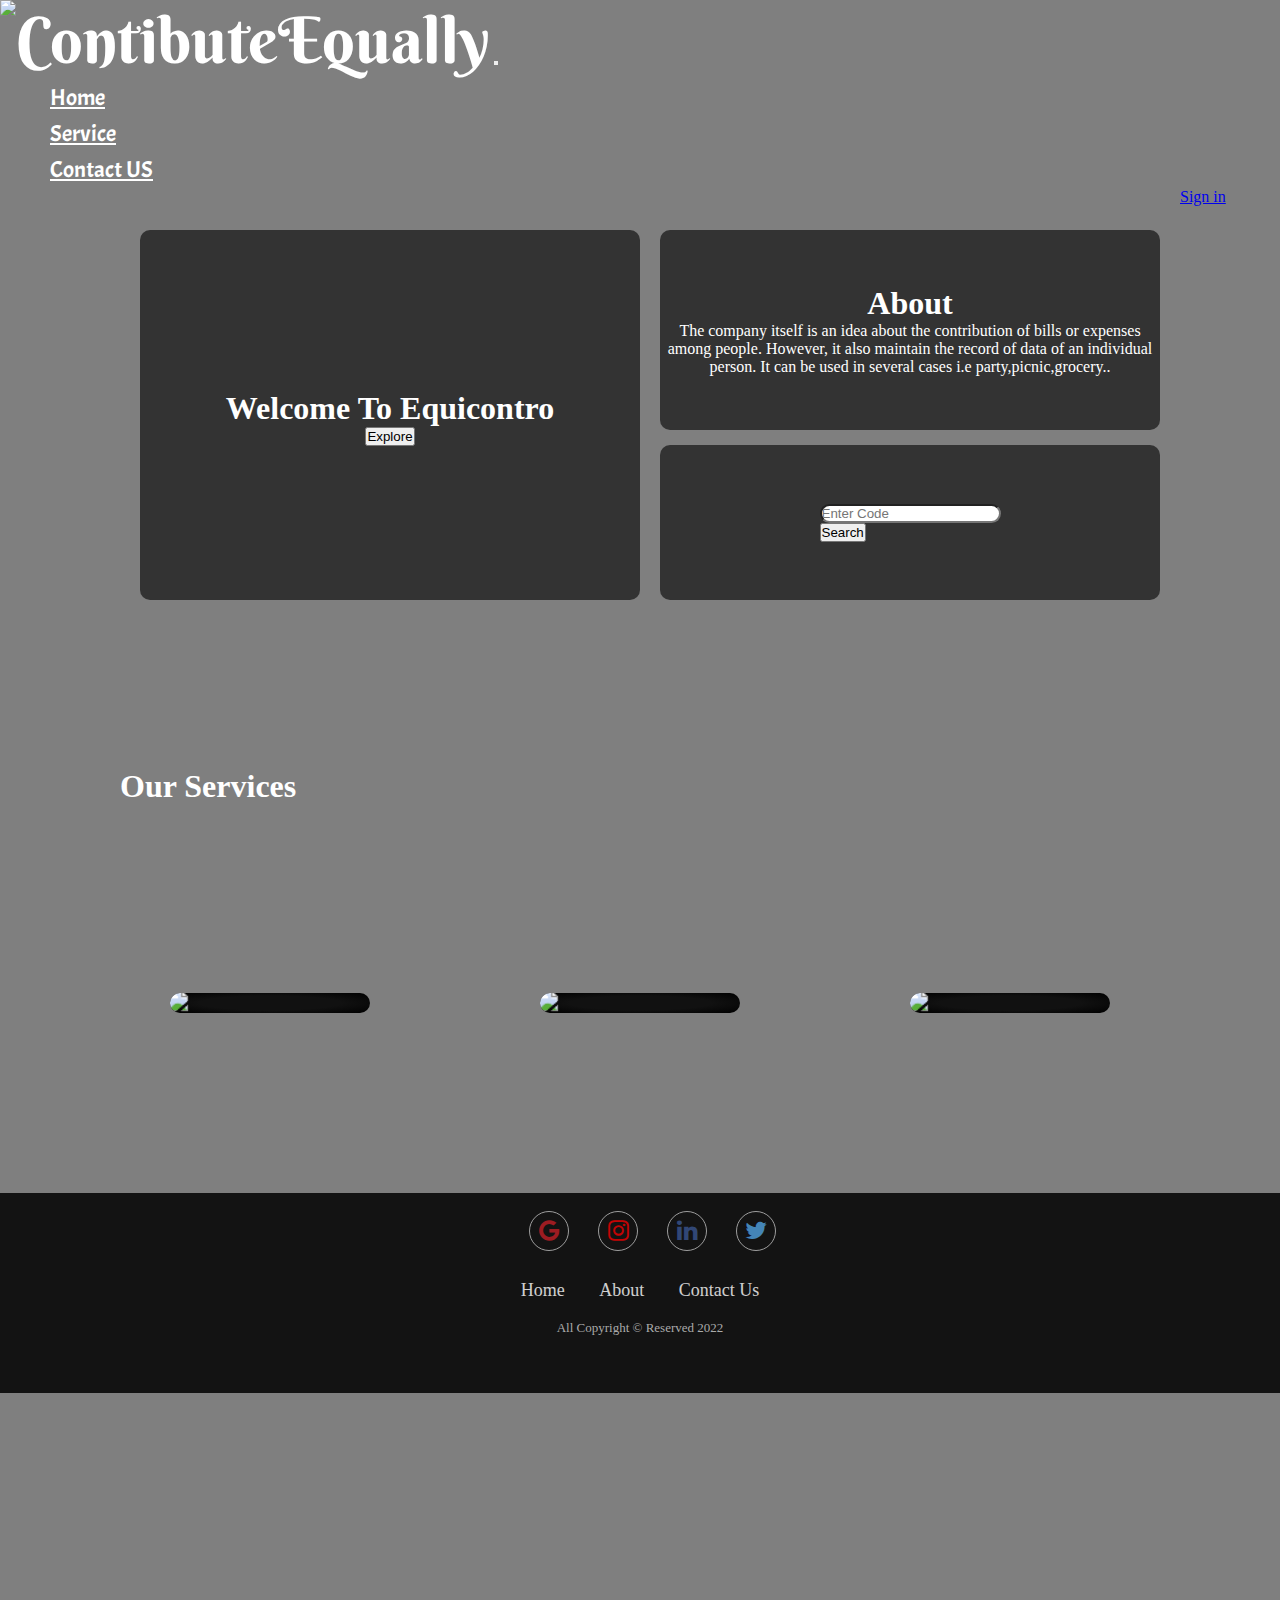
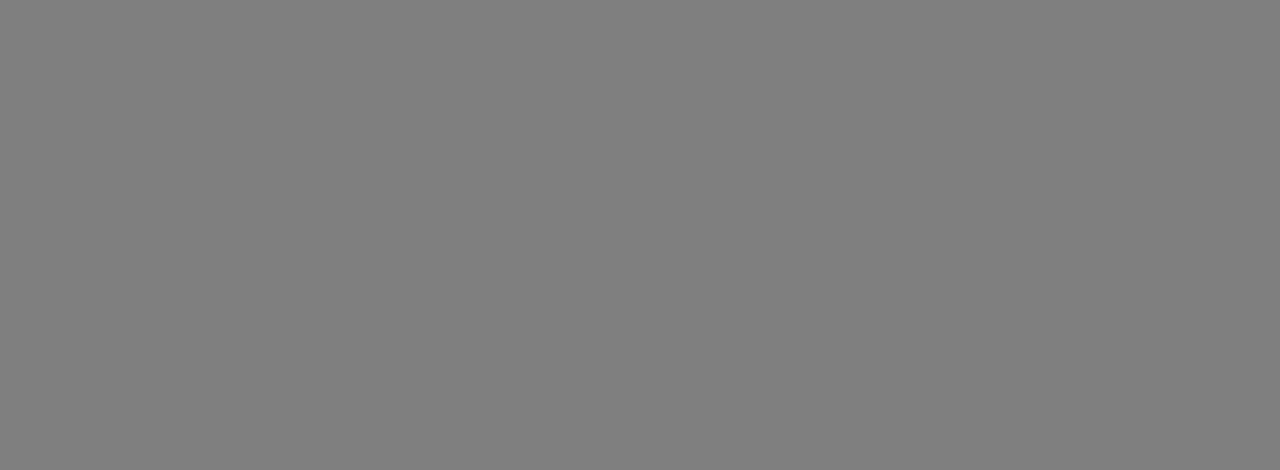
==== contributequal/index.html @ 8af1cecb "new css" ====
<!DOCTYPE html>
<html lang="en">

<head>
  <meta charset="UTF-8">
  <meta http-equiv="X-UA-Compatible" content="IE=edge">
  <meta name="viewport" content="width=device-width, initial-scale=1.0">
  <title>ContributeEqually.com</title>
  <link rel="stylesheet" href="index.css">
  <link rel="preconnect" href="https://fonts.googleapis.com">
  <link rel="preconnect" href="https://fonts.gstatic.com" crossorigin>
  <link rel="preconnect" href="https://fonts.googleapis.com">
  <link rel="preconnect" href="https://fonts.gstatic.com" crossorigin>
  <link rel="preconnect" href="https://fonts.googleapis.com">
  <link rel="preconnect" href="https://fonts.gstatic.com" crossorigin>
  <link
    href="https://fonts.googleapis.com/css2?family=Baloo+Thambi+2:wght@600&family=Berkshire+Swash&family=Courgette&display=swap"
    rel="stylesheet">
  <link href="https://cdn.jsdelivr.net/npm/bootstrap@5.2.1/dist/css/bootstrap.min.css" rel="stylesheet"
    integrity="sha384-iYQeCzEYFbKjA/T2uDLTpkwGzCiq6soy8tYaI1GyVh/UjpbCx/TYkiZhlZB6+fzT" crossorigin="anonymous">
  <link rel="stylesheet" href="https://cdnjs.cloudflare.com/ajax/libs/font-awesome/4.7.0/css/font-awesome.min.css">
  <link rel="preconnect" href="https://fonts.googleapis.com">
  <link rel="preconnect" href="https://fonts.gstatic.com" crossorigin>
  <link href="https://fonts.googleapis.com/css2?family=Acme&family=Kanit&display=swap" rel="stylesheet">
</head>

<body>

  <!-- Navbar -->
  <nav class="navbar navbar-expand-lg navbar-light text-center sticky-top bgcolor">
    <a class="navbar-brand"><img src="img/logo21.png" alt="ContibuteEqually" style="width: 80px;"></a>
    <button class="navbar-toggler" type="button" data-toggle="collapse" data-target="#navbarSupportedContent"
      aria-controls="navbarSupportedContent" aria-expanded="false" aria-label="Toggle navigation">
      <span class="navbar-toggler-icon"></span>
    </button>

    <div class="collapse navbar-collapse" id="navbar-link">
      <ul class="navbar-nav me-auto mb-2 mb-lg-0">
        <li class="nav-item">
          <a class="nav-link active" aria-current="page" href="#">Home</a>
        </li>
        <li class="nav-item">
          <a class="nav-link" href="#home">Service</a>
        </li>
        <li class="nav-item">
          <a class="nav-link" href="#footer">Contact US</a>
        </li>
        <div class="sign">
          <a class="btn btn-primary sign" href="./login/login.html" target="_self" role="button">Sign in</a>
        </div>
    </div>
  </nav>

  <!-- About Section -->
  <section class="home-top">
    <div class="home-part">
      <div class="welcome">
        <div class="home-item">
          <h1>Welcome To Equicontro</h1>
        </div>
        <div class="home-item">
          <button type="button" class="btn btn-outline-warning">Explore</button>
        </div>
      </div>
    </div>
    <div class="home-part2">
      <div class="home-part about">
        <div class="home-item">
          <h1>About</h1>
        </div>
        <div class="home-item">
          <p>The company itself is an idea about the contribution of bills or expenses among people. However, it also
            maintain the record of data of an individual person. It can be used in several cases i.e
            party,picnic,grocery..
          </p>
        </div>
      </div>
      <div class="home-part code">
        <div class="form-group">
          <div class="p-3 shadow-sm d-flex justify-content-around align-items-center form-group2">
            <div class="fields">
              <input type="text" class="form-control" id="name" placeholder="Enter Code"
                style="border-radius: 3.75rem;">
            </div>
            <div class="fields">
              <button class="btn btn-outline-primary" type="submit">Search</button>
            </div>
          </div>
        </div>
      </div>
    </div>
  </section>

  <!-- Services -->

  <section class="home" id="home">
    <h1 class="text-center ">Our Services</h1>
    <div class="home-container">
      <div class="ui-card">
        <img src="./img/travel2.jpg">
        <div class="description">
          <h3>Travell</h3>
          <p>A journey is best measured in friends, rather than miles.Contribute and Let's Go..</p>
          <a href="login/login.html">SignUp</a>
        </div>
      </div>
      <div class="ui-card">
        <img src="./img/party1.jpg">
        <div class="description">
          <h3>Party</h3>
          <p>Celebrate your life, you are your own light.</p>
          <a href="login/login.html">SignUp</a>
        </div>
      </div>
      <div class="ui-card">
        <img src="./img/food1.jpg">
        <div class="description">
          <h3>Kitechen</h3>
          <p>People who love to eat are alwayse the best people.</p>
          <a href="login/login.html">SignUp</a>
        </div>
      </div>
    </div>
    <!-- footer -->
    <section class="footer" id="footer">
      <div class="social">
        <a href="#"><i class="fa fa-google" style="color: #cb2027;"></i></a>
        <a href="#"><i class="fa fa-instagram" style="color: red;"></i></a>
        <a href="#"><i class="fa fa-linkedin" style="color: #3B5998;"></i></a>
        <a href="#"><i class="fa fa-twitter" style="color: #55ACEE;"></i></a>
      </div>
      <ul class="list">
        <li>
          <a href="#">Home</a>
        </li>
        <li>
          <a href="#">About</a>
        </li>
        <li>
          <a href="#">Contact Us</a>
        </li>
      </ul>
      <p class="copyright">All Copyright © Reserved 2022</p>
    </section>
  </section>
  <script src="https://code.jquery.com/jquery-3.2.1.slim.min.js"
    integrity="sha384-KJ3o2DKtIkvYIK3UENzmM7KCkRr/rE9/Qpg6aAZGJwFDMVNA/GpGFF93hXpG5KkN"
    crossorigin="anonymous"></script>
  <script src="https://cdn.jsdelivr.net/npm/popper.js@1.12.9/dist/umd/popper.min.js"
    integrity="sha384-ApNbgh9B+Y1QKtv3Rn7W3mgPxhU9K/ScQsAP7hUibX39j7fakFPskvXusvfa0b4Q"
    crossorigin="anonymous"></script>
  <script src="https://cdn.jsdelivr.net/npm/bootstrap@4.0.0/dist/js/bootstrap.min.js"
    integrity="sha384-JZR6Spejh4U02d8jOt6vLEHfe/JQGiRRSQQxSfFWpi1MquVdAyjUar5+76PVCmYl"
    crossorigin="anonymous"></script>
  <script src="https://ajax.googleapis.com/ajax/libs/jquery/3.6.1/jquery.min.js"></script>
  <script src="index.js"></script>

</body>

</html>
---- contributequal/index.css ----
* {
	margin: 0px;
	padding: 0px;
}

body::before {
	content: "";
	/* background-image: linear-gradient(to right top, #4dee3c, #03f274, #00f59e, #00f6c1, #00f6dc, #00e5e8, #00d2ec, #00bee8, #0095da, #006ac7, #003eaa, #03007f); */
	background:
		linear-gradient(rgba(0, 0, 0, 0.5),
			rgba(0, 0, 0, 0.5)),
		url(img/bg1.jpg) no-repeat center center/cover;
	position: absolute;
	width: 100%;
	height: 230%;
	z-index: -1;
}

.bgcolor.scrolled {
	/* background-color: rgb(88, 72, 224); */
	background-image: linear-gradient(to right, #7dd080, #28ae8f, #00888e, #196277, #2c3e50);
	transition: 2s;

}

#navbar-link ul li a {
	color: white;
	font-family: 'Acme', sans-serif;
}

.navbar {
	height: 80px;
	margin: auto;
}

.navbar-brand {
	font-family: 'Berkshire Swash', cursive;
	font-size: 64px;
	color: white;
}

.navbar-nav {
	margin-left: auto;
}

.top-heading h3 {
	text-align: center;
	color: rgb(147, 211, 211);
	font-family: 'Courgette', cursive;
	padding-top: 12px;

}

.nav-item {
	font-family: 'Baloo Thambi 2', cursive;
}

.nav-item {
	font-size: 23px;
	padding-left: 50px;
}

.sign {
	position: absolute;
	right: 10px;
	margin: auto;
	width: 80px;
}

/* About Section */

.home-top {
	display: flex;
	flex-direction: row;
	align-items: center;
	justify-content: center;
	margin-top: 50px;
}

.home-part {
	display: flex;
	align-items: center;
	justify-content: center;
	margin-top: 100px;
	color: white;
	background-color: rgb(0, 0, 0, 0.6);
	height: 370px;
	width: 500px;
	margin-left: 20px;
	border-radius: 10px;

}

.welcome {
	text-align: center;
	padding-top: 5px;
}

.home-part2 {
	flex-direction: column;
	/* margin-left: 5px; */
}

.about {
	display: flex;
	flex-direction: column;
	align-items: center;
	text-align: center;
	height: 200px;
}

.code {
	height: 155px;
	margin-top: 15px;
}

.home-part:hover {
	box-shadow: 1px 1px 8px 6px #888888;
}

@media (max-width:902px) {
	body::before {
		height: 261%;
	}

	.form-group2 {
		flex-wrap: wrap;
		width: auto;
	}

	.home-top {
		flex-flow: column;
	}

	.code {
		margin-top: 80px;
	}

	.home-part {
		width: 100%;
		margin-left: auto;
	}

	.fields {
		padding: 5px;
	}

	.fields input {
		width: 100%;
	}
}

/* Service Section */

*,
*:after,
*:before {
	-webkit-box-sizing: border-box;
	-moz-box-sizing: border-box;
	-ms-box-sizing: border-box;
	box-sizing: border-box;
}

.home {
	margin-top: 48px;
}

.home h1 {
	color: white;
	margin-top: 40px;
	padding: 120px;

}

.home-container {
	font-family: arial;
	font-size: 16px;
	margin-top: 68px;
	display: flex;
	align-items: center;
	justify-content: space-evenly;

}

@media (max-width: 702px) {
	.background2::before {
		height: 300%;
		background-size: contain;
	}

	.home-container {
		margin-top: 24px;
		flex-wrap: wrap;
		justify-content: center;
		align-items: center;
		width: 100%;
	}

	.description {
		width: 100%;
	}

	.ui-card {
		margin: 10px;
	}

	.home {
		margin-top: 88px;
	}
}

img {
	max-width: 100%;
}

.ui-card {
	width: 200px;
	position: relative;
	overflow: hidden;
	transition: all 0.3s ease-out;
	background: radial-gradient(#111 50%, #000 100%);
	border-radius: 12px;

}

.ui-card img {

	transform: scale(1.3);
	transition: all 0.3s ease-out;
}

.ui-card:hover img {
	transform: scale(1.1) translateY(-15px);
	opacity: 0.4;

}

.ui-card .description {
	position: absolute;
	bottom: 0;
	left: 0;
	padding: 15px;
	width: 100%;
	text-align: center;
	color: #fff;
	font-size: 18px;
}

.ui-card .description h3 {
	font-weight: 700;
	font-size: 32px;
	margin-top: px;
	transform: translateY(30px);
	opacity: 0;
	transition: all 0.3s ease-out;

}

.ui-card .description p {
	transform: translateY(30px);
	opacity: 0;
	transition: all 0.3s ease-out 0.2s;
}

.ui-card .description a {
	color: #fff;
	background: #34aff3;
	display: inline-block;
	padding: 10px 25px;
	border-radius: 5px;
	text-decoration: none;
	transform: translateY(30px);
	opacity: 0;
	transition: all 0.3s ease-out 0.4s;
}

.ui-card .description a:hover {
	background: #0a83c5;
}

.ui-card:hover .description h3 {
	opacity: 1;
	transform: translateY(0px);
}

.ui-card:hover .description p {
	opacity: 1;
	transform: translateY(0px);
}

.ui-card:hover .description a {
	opacity: 1;
	transform: translateY(0px);
}

/* Footer Section */

.footer {
	margin-top: 180px;
	bottom: 0;
	width: 100%;
	height: 200px;
	padding: 32px 0;
	background-color: #131313;

}

.footer .social {
	text-align: center;
	padding-bottom: 25px;
	color: #4b4c4d;
}

.footer .social a {
	font-size: 24px;
	color: inherit;
	border: 1px solid #ccc;
	width: 40px;
	height: 40px;
	line-height: 38px;
	display: inline-block;
	text-align: center;
	border-radius: 50%;
	margin-top: -23px;
	margin-left: 25px;
	opacity: 0.75;
}

.footer .social a:hover {
	opacity: 0.9;
}

.footer ul {
	margin-top: 0;
	padding: 0;
	list-style: none;
	text-align: center;
	font-size: 18px;
	line-height: 1.6;
	margin-bottom: 0;
}

.footer ul a {
	color: inherit;
	text-decoration: none;
	color: white;
	opacity: 0.8;
}

.footer ul li {
	display: inline-block;
	padding: 0 15px;
}

.footer ul a:hover {
	opacity: 1;
}

.footer .copyright {
	margin-top: 15px;
	text-align: center;
	font-size: 13px;
	color: #aaa;
}
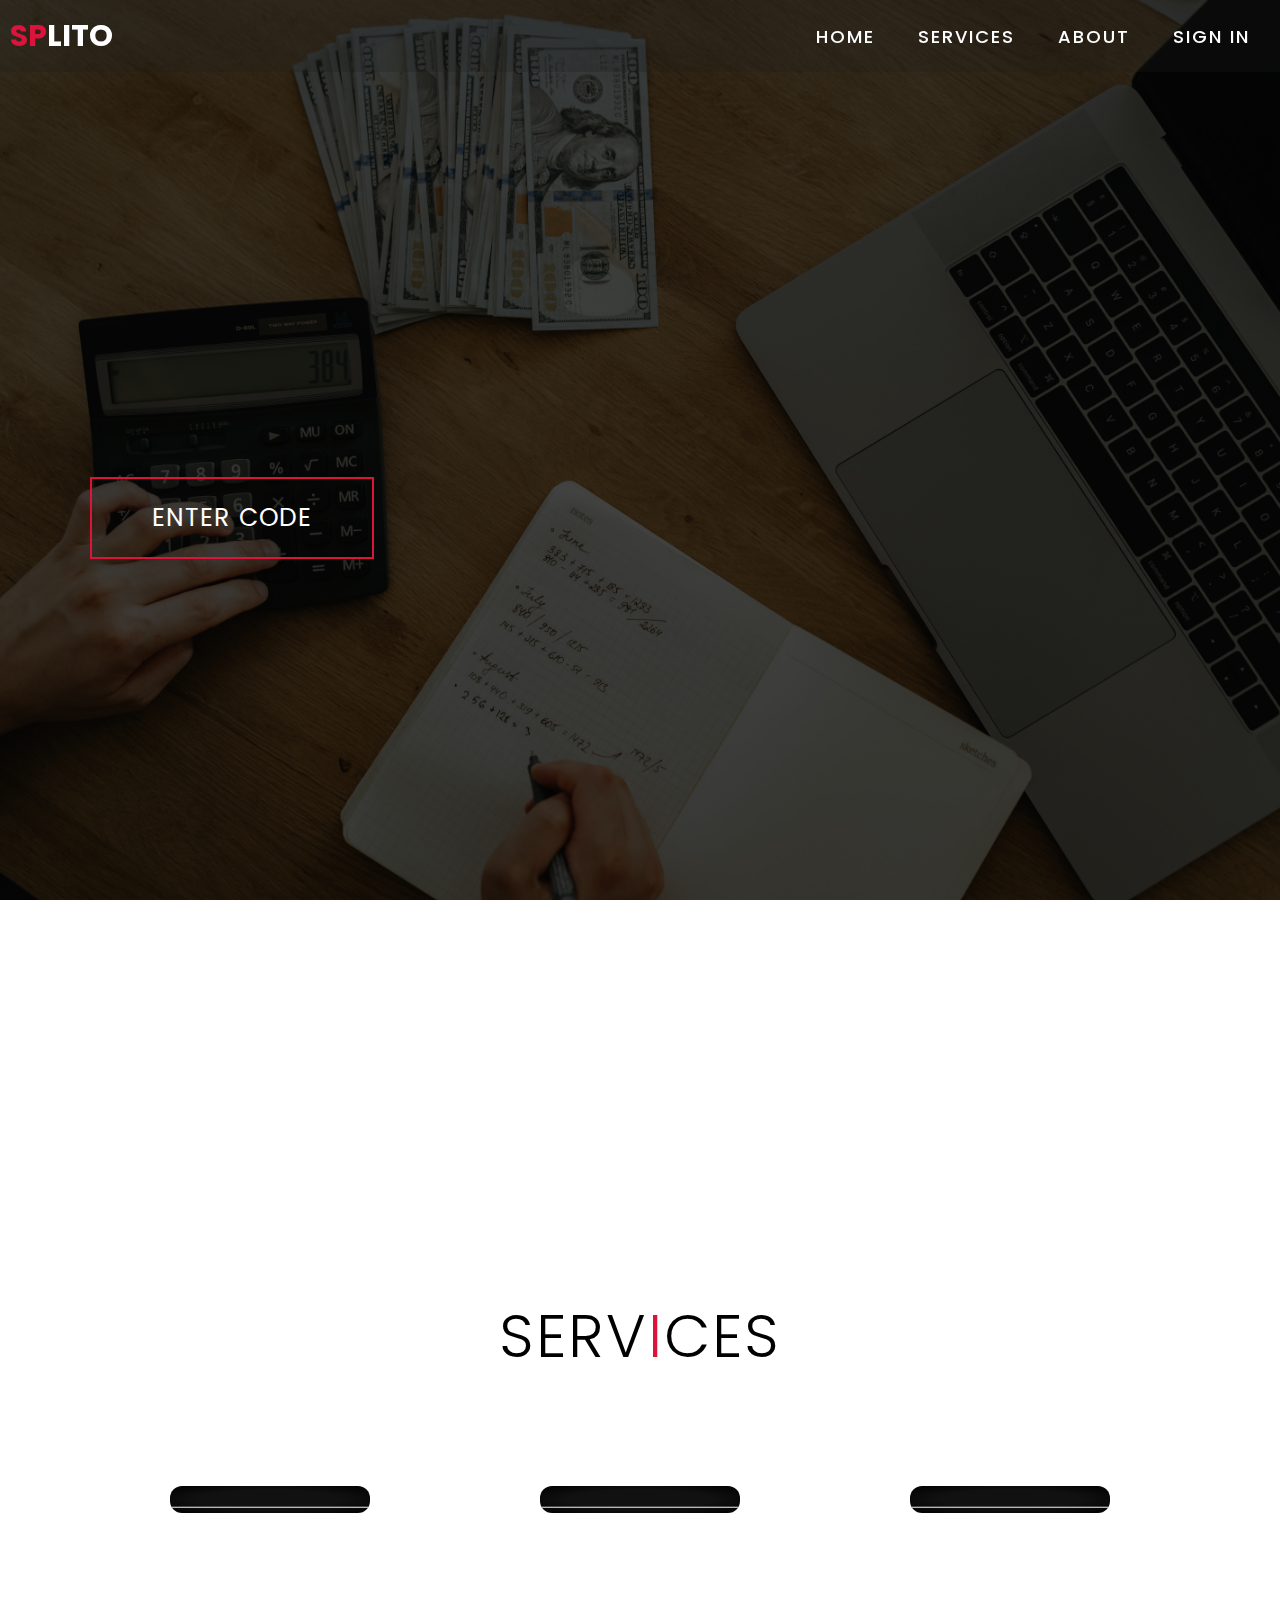
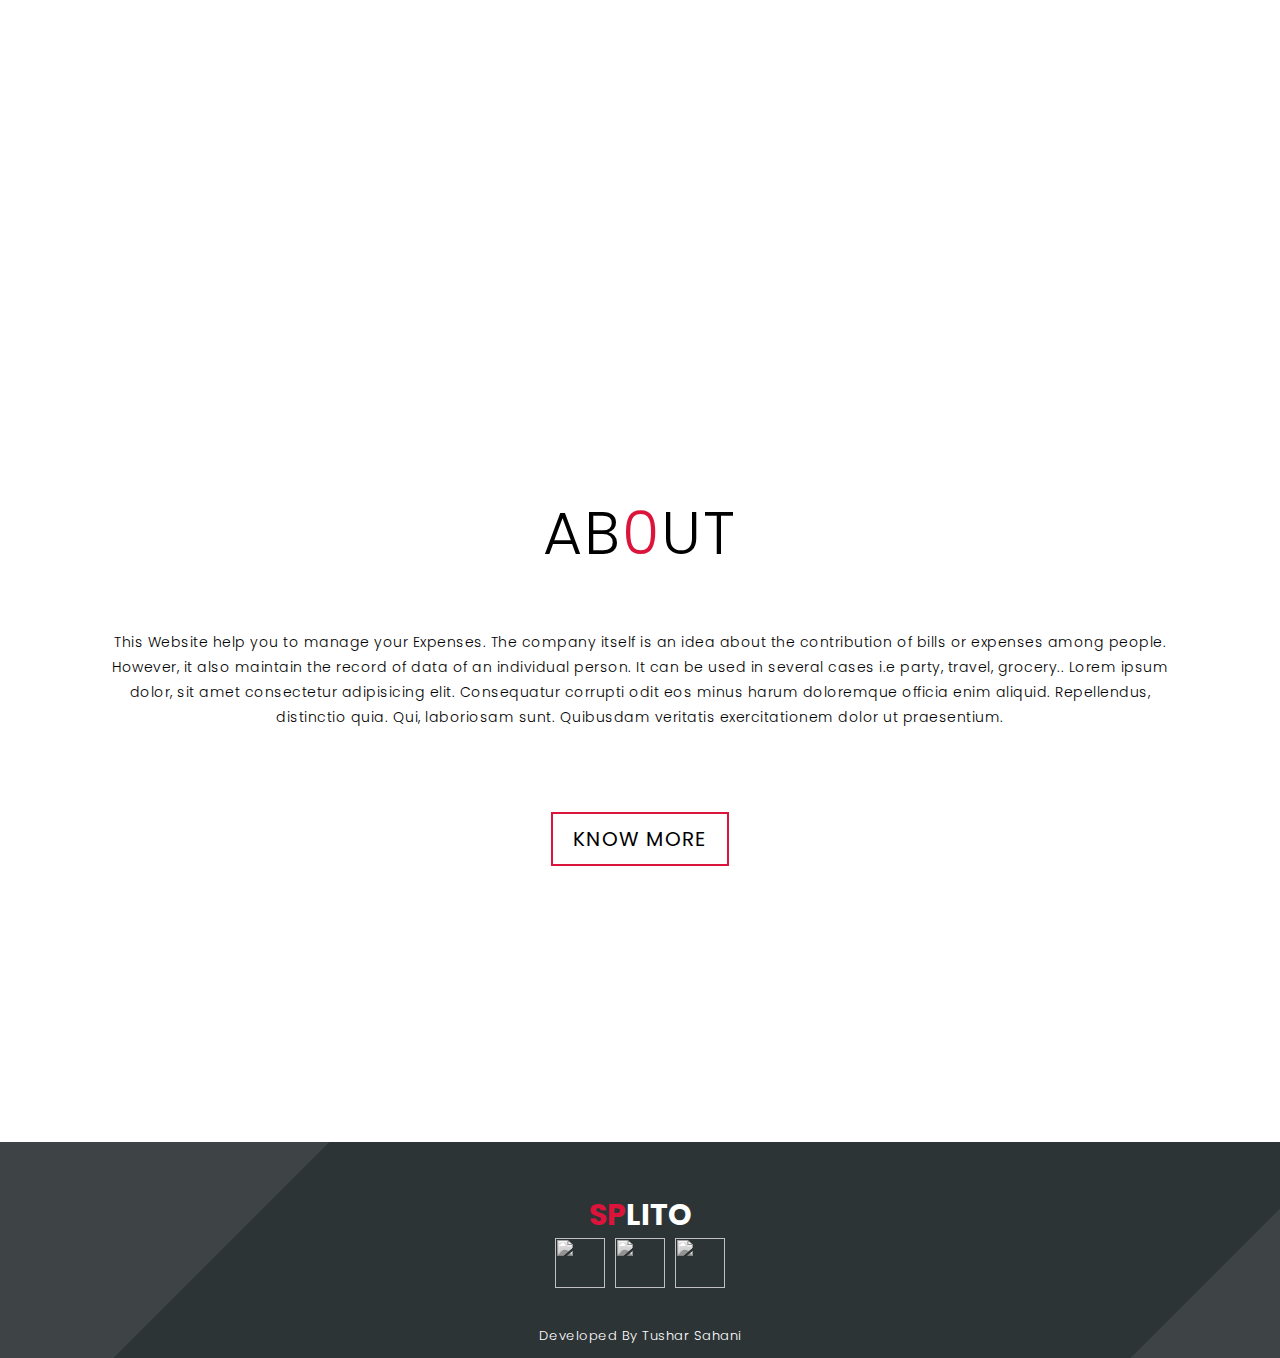
==== commit fe6c59c1: "update" ====
--- a/contributequal/index.html
+++ b/contributequal/index.html
@@ -3,158 +3,221 @@
 
 <head>
   <meta charset="UTF-8">
-  <meta http-equiv="X-UA-Compatible" content="IE=edge">
   <meta name="viewport" content="width=device-width, initial-scale=1.0">
-  <title>ContributeEqually.com</title>
   <link rel="stylesheet" href="index.css">
-  <link rel="preconnect" href="https://fonts.googleapis.com">
-  <link rel="preconnect" href="https://fonts.gstatic.com" crossorigin>
-  <link rel="preconnect" href="https://fonts.googleapis.com">
-  <link rel="preconnect" href="https://fonts.gstatic.com" crossorigin>
+  <link rel="stylesheet" href="https://cdnjs.cloudflare.com/ajax/libs/font-awesome/4.7.0/css/font-awesome.min.css">
   <link rel="preconnect" href="https://fonts.googleapis.com">
   <link rel="preconnect" href="https://fonts.gstatic.com" crossorigin>
   <link
-    href="https://fonts.googleapis.com/css2?family=Baloo+Thambi+2:wght@600&family=Berkshire+Swash&family=Courgette&display=swap"
+    href="https://fonts.googleapis.com/css2?family=Montserrat:ital,wght@0,400;1,300&family=Work+Sans:ital,wght@0,200;1,100&display=swap"
     rel="stylesheet">
-  <link href="https://cdn.jsdelivr.net/npm/bootstrap@5.2.1/dist/css/bootstrap.min.css" rel="stylesheet"
-    integrity="sha384-iYQeCzEYFbKjA/T2uDLTpkwGzCiq6soy8tYaI1GyVh/UjpbCx/TYkiZhlZB6+fzT" crossorigin="anonymous">
-  <link rel="stylesheet" href="https://cdnjs.cloudflare.com/ajax/libs/font-awesome/4.7.0/css/font-awesome.min.css">
-  <link rel="preconnect" href="https://fonts.googleapis.com">
-  <link rel="preconnect" href="https://fonts.gstatic.com" crossorigin>
-  <link href="https://fonts.googleapis.com/css2?family=Acme&family=Kanit&display=swap" rel="stylesheet">
+  <link rel="stylesheet" href="login/login.css">
+  <link href='https://unpkg.com/boxicons@2.1.2/css/boxicons.min.css' rel='stylesheet'>
+  <title style="font-family: 'La Belle Aurore', cursive;">Port Manifest</title>
+
 </head>
 
 <body>
-
-  <!-- Navbar -->
-  <nav class="navbar navbar-expand-lg navbar-light text-center sticky-top bgcolor">
-    <a class="navbar-brand"><img src="img/logo21.png" alt="ContibuteEqually" style="width: 80px;"></a>
-    <button class="navbar-toggler" type="button" data-toggle="collapse" data-target="#navbarSupportedContent"
-      aria-controls="navbarSupportedContent" aria-expanded="false" aria-label="Toggle navigation">
-      <span class="navbar-toggler-icon"></span>
-    </button>
-
-    <div class="collapse navbar-collapse" id="navbar-link">
-      <ul class="navbar-nav me-auto mb-2 mb-lg-0">
-        <li class="nav-item">
-          <a class="nav-link active" aria-current="page" href="#">Home</a>
-        </li>
-        <li class="nav-item">
-          <a class="nav-link" href="#home">Service</a>
-        </li>
-        <li class="nav-item">
-          <a class="nav-link" href="#footer">Contact US</a>
-        </li>
-        <div class="sign">
-          <a class="btn btn-primary sign" href="./login/login.html" target="_self" role="button">Sign in</a>
-        </div>
-    </div>
-  </nav>
+  <!-- Header -->
+  <section id="header">
+    <div class="header container">
+      <div class="nav-bar">
+        <div class="brand">
+          <a href="#hero">
+            <h1><span>SP</span>LITO </h1>
+          </a>
+        </div>
+        <div class="nav-list">
+          <div class="hamburger">
+            <div class="bar"></div>
+          </div>
+          <ul>
+            <li><a href="#hero" data-after="Home">Home</a></li>
+            <li><a href="#services" data-after="Service">Services</a></li>
+            <li><a href="#about" data-after="About">About</a></li>
+            <li><a type="button" href="#hero" class="signin" data-after="Contact" style="cursor: pointer;"
+                onclick="signin()">Sign in</a></li>
+          </ul>
+        </div>
+      </div>
+    </div>
+  </section>
+  <!-- End Header -->
+
+  <!-- login -->
+  <div class="overlay" onclick="closeform()"></div>
+  <section class="container1 forms">
+    <div class="form login">
+      <div class="form-content">
+        <header>Lo<span class="but-col">g</span>in</header>
+        <form action="#">
+          <div class="field input-field">
+            <input type="email" placeholder="Email" class="input">
+          </div>
+
+          <div class="field input-field">
+            <input type="password" placeholder="Password" class="password">
+            <i class='bx bx-hide eye-icon'></i>
+          </div>
+
+          <div class="form-link">
+            <a href="#" class="forgot-pass">Forgot password?</a>
+          </div>
+
+          <div class="field button-field">
+            <button id="newpage" type="button" >Login</button>
+          </div>
+        </form>
+
+        <div class="form-link">
+          <span style="color: white;">Don't have an account? <a href="#" class="link signup-link">Signup</a></span>
+        </div>
+      </div>
+
+      <div class="line"></div>
+
+      <div class="media-options">
+        <a href="https://accounts.google.com/" class="field google">
+          <img src="login/images/google.png" alt="" class="google-img">
+          <span style="color: white;">Login with Google</span>
+        </a>
+      </div>
+    </div>
+
+    <!-- Signup Form -->
+
+    <div class="form signup">
+      <div class="form-content">
+        <header>Sig<span class="but-col">n</span>up</header>
+        <form action="#">
+          <div class="field input-field">
+            <input type="email" placeholder="Email" class="input">
+          </div>
+
+          <div class="field input-field">
+            <input type="password" placeholder="Enter password" class="password">
+          </div>
+
+          <div class="field input-field">
+            <input type="password" placeholder="Confirm password" class="password">
+            <i class='bx bx-hide eye-icon'></i>
+          </div>
+
+          <div class="field button-field">
+            <button>Signup</button>
+          </div>
+        </form>
+
+        <div class="form-link">
+          <span style="color: white;">Already have an account? <a href="#" class="link login-link ">Login</a></span>
+        </div>
+      </div>
+      <div class="line"></div>
+
+      <div class="media-options">
+        <a href="https://accounts.google.com/" class="field google">
+          <img src="login/images/google.png" alt="" class="google-img">
+          <span style="color: white;">Login with Google</span>
+        </a>
+      </div>
+
+    </div>
+  </section>
+
+
+  <!-- Hero Section  -->
+  <section id="hero">
+    <div class="hero container">
+      <div>
+        <h1> <span></span></h1>
+        <h1>“Let's Contribute”<span></span></h1>
+        <a href="#projects" type="button" class="cta" >Enter Code</a>
+      </div>
+    </div>
+  </section>
+  <!-- End Hero Section  -->
+
+  <!-- Service Section -->
+  <section id="services">
+    <div class="services container">
+      <div class="service-top">
+        <h1 class="section-title">Serv<span>i</span>ces</h1>
+        <p></p>
+      </div>
+      <div class="home-container">
+        <div class="ui-card">
+          <img src="./img/travel2.jpg">
+          <div class="description">
+            <h3>Travell</h3>
+            <p>A journey is best measured in friends, rather than miles.Contribute and Let's Go..</p>
+            <a href="#hero" type="button" class="cta " onclick="signin()" >SignUp</a>
+          </div>
+        </div>
+        <div class="ui-card">
+          <img src="./img/party1.jpg">
+          <div class="description">
+            <h3>Party</h3>
+            <p>Celebrate your life, you are your own light.</p>
+            <a href="#hero" type="button" class="cta " onclick="signin()">SignUp</a>
+          </div>
+        </div>
+        <div class="ui-card">
+          <img src="./img/food1.jpg">
+          <div class="description">
+            <h3>Kitechen</h3>
+            <p>People who love to eat are alwayse the best people.</p>
+            <a href="#hero" type="button" class="cta " onclick="signin()">SignUp</a>
+          </div>
+        </div>
+      </div>
+
+    </div>
+  </section>
+
+  <!-- End Service Section -->
+
 
   <!-- About Section -->
-  <section class="home-top">
-    <div class="home-part">
-      <div class="welcome">
-        <div class="home-item">
-          <h1>Welcome To Equicontro</h1>
-        </div>
-        <div class="home-item">
-          <button type="button" class="btn btn-outline-warning">Explore</button>
-        </div>
-      </div>
-    </div>
-    <div class="home-part2">
-      <div class="home-part about">
-        <div class="home-item">
-          <h1>About</h1>
-        </div>
-        <div class="home-item">
-          <p>The company itself is an idea about the contribution of bills or expenses among people. However, it also
-            maintain the record of data of an individual person. It can be used in several cases i.e
-            party,picnic,grocery..
-          </p>
-        </div>
-      </div>
-      <div class="home-part code">
-        <div class="form-group">
-          <div class="p-3 shadow-sm d-flex justify-content-around align-items-center form-group2">
-            <div class="fields">
-              <input type="text" class="form-control" id="name" placeholder="Enter Code"
-                style="border-radius: 3.75rem;">
-            </div>
-            <div class="fields">
-              <button class="btn btn-outline-primary" type="submit">Search</button>
-            </div>
-          </div>
-        </div>
-      </div>
-    </div>
-  </section>
-
-  <!-- Services -->
-
-  <section class="home" id="home">
-    <h1 class="text-center ">Our Services</h1>
-    <div class="home-container">
-      <div class="ui-card">
-        <img src="./img/travel2.jpg">
-        <div class="description">
-          <h3>Travell</h3>
-          <p>A journey is best measured in friends, rather than miles.Contribute and Let's Go..</p>
-          <a href="login/login.html">SignUp</a>
-        </div>
-      </div>
-      <div class="ui-card">
-        <img src="./img/party1.jpg">
-        <div class="description">
-          <h3>Party</h3>
-          <p>Celebrate your life, you are your own light.</p>
-          <a href="login/login.html">SignUp</a>
-        </div>
-      </div>
-      <div class="ui-card">
-        <img src="./img/food1.jpg">
-        <div class="description">
-          <h3>Kitechen</h3>
-          <p>People who love to eat are alwayse the best people.</p>
-          <a href="login/login.html">SignUp</a>
-        </div>
-      </div>
-    </div>
-    <!-- footer -->
-    <section class="footer" id="footer">
-      <div class="social">
-        <a href="#"><i class="fa fa-google" style="color: #cb2027;"></i></a>
-        <a href="#"><i class="fa fa-instagram" style="color: red;"></i></a>
-        <a href="#"><i class="fa fa-linkedin" style="color: #3B5998;"></i></a>
-        <a href="#"><i class="fa fa-twitter" style="color: #55ACEE;"></i></a>
-      </div>
-      <ul class="list">
-        <li>
-          <a href="#">Home</a>
-        </li>
-        <li>
-          <a href="#">About</a>
-        </li>
-        <li>
-          <a href="#">Contact Us</a>
-        </li>
-      </ul>
-      <p class="copyright">All Copyright © Reserved 2022</p>
-    </section>
-  </section>
-  <script src="https://code.jquery.com/jquery-3.2.1.slim.min.js"
-    integrity="sha384-KJ3o2DKtIkvYIK3UENzmM7KCkRr/rE9/Qpg6aAZGJwFDMVNA/GpGFF93hXpG5KkN"
-    crossorigin="anonymous"></script>
-  <script src="https://cdn.jsdelivr.net/npm/popper.js@1.12.9/dist/umd/popper.min.js"
-    integrity="sha384-ApNbgh9B+Y1QKtv3Rn7W3mgPxhU9K/ScQsAP7hUibX39j7fakFPskvXusvfa0b4Q"
-    crossorigin="anonymous"></script>
-  <script src="https://cdn.jsdelivr.net/npm/bootstrap@4.0.0/dist/js/bootstrap.min.js"
-    integrity="sha384-JZR6Spejh4U02d8jOt6vLEHfe/JQGiRRSQQxSfFWpi1MquVdAyjUar5+76PVCmYl"
-    crossorigin="anonymous"></script>
-  <script src="https://ajax.googleapis.com/ajax/libs/jquery/3.6.1/jquery.min.js"></script>
+  <section id="about">
+    <div class="about container">
+      <div class="col-right">
+        <h1 class="section-title">AB<span>0</span>UT</h1>
+        <p>This Website help you to manage your Expenses. The company itself is an idea about the contribution of bills or expenses among people. However, it also
+          maintain the record of data of an individual person. It can be used in several cases i.e
+          party, travel, grocery..
+          Lorem ipsum dolor, sit amet consectetur adipisicing elit. Consequatur corrupti odit eos minus harum doloremque
+          officia enim aliquid. Repellendus, distinctio quia. Qui, laboriosam sunt. Quibusdam veritatis exercitationem
+          dolor ut praesentium.</p>
+        <a href="#" class="cta">Know more</a>
+      </div>
+    </div>
+  </section>
+  <!-- End About Section -->
+
+  <!-- Footer -->
+  <section id="footer">
+    <div class="footer container">
+      <div class="brand">
+        <h1><span>SP</span>LITO </h1>
+      </div>
+      <div class="social-icon">
+        <div class="social-item">
+          <a href="#"><img src="https://img.icons8.com/bubbles/100/000000/facebook-new.png" /></a>
+        </div>
+        <div class="social-item">
+          <a href="#"><img src="https://img.icons8.com/bubbles/100/000000/instagram-new.png" /></a>
+        </div>
+        <div class="social-item">
+          <a href="#"><img src="https://img.icons8.com/bubbles/100/000000/gmail-new.png" /></a>
+        </div>
+      </div>
+      <p>Developed By Tushar Sahani</p>
+    </div>
+  </section>
+  <!-- End Footer -->
   <script src="index.js"></script>
-
+  <script src="https://ajax.googleapis.com/ajax/libs/jquery/3.4.1/jquery.min.js"></script>
+  <script src="login/login.js"></script>
 </body>
 
 </html>--- a/contributequal/index.css
+++ b/contributequal/index.css
@@ -1,156 +1,324 @@
+@import 'https://fonts.googleapis.com/css?family=Montserrat:300, 400, 700&display=swap';
+
 * {
-	margin: 0px;
-	padding: 0px;
-}
-
-body::before {
-	content: "";
-	/* background-image: linear-gradient(to right top, #4dee3c, #03f274, #00f59e, #00f6c1, #00f6dc, #00e5e8, #00d2ec, #00bee8, #0095da, #006ac7, #003eaa, #03007f); */
-	background:
-		linear-gradient(rgba(0, 0, 0, 0.5),
-			rgba(0, 0, 0, 0.5)),
-		url(img/bg1.jpg) no-repeat center center/cover;
-	position: absolute;
-	width: 100%;
-	height: 230%;
-	z-index: -1;
-}
-
-.bgcolor.scrolled {
-	/* background-color: rgb(88, 72, 224); */
-	background-image: linear-gradient(to right, #7dd080, #28ae8f, #00888e, #196277, #2c3e50);
-	transition: 2s;
-
-}
-
-#navbar-link ul li a {
-	color: white;
-	font-family: 'Acme', sans-serif;
-}
-
-.navbar {
-	height: 80px;
-	margin: auto;
-}
-
-.navbar-brand {
-	font-family: 'Berkshire Swash', cursive;
-	font-size: 64px;
-	color: white;
-}
-
-.navbar-nav {
-	margin-left: auto;
-}
-
-.top-heading h3 {
-	text-align: center;
-	color: rgb(147, 211, 211);
-	font-family: 'Courgette', cursive;
-	padding-top: 12px;
-
-}
-
-.nav-item {
-	font-family: 'Baloo Thambi 2', cursive;
-}
-
-.nav-item {
-	font-size: 23px;
-	padding-left: 50px;
-}
-
-.sign {
-	position: absolute;
-	right: 10px;
-	margin: auto;
-	width: 80px;
-}
-
-/* About Section */
-
-.home-top {
-	display: flex;
-	flex-direction: row;
+	padding: 0;
+	margin: 0;
+	box-sizing: border-box;
+}
+
+html {
+	font-size: 10px;
+	font-family: 'Montserrat', sans-serif;
+	scroll-behavior: smooth;
+}
+
+a {
+	text-decoration: none;
+}
+
+.container {
+	min-height: 100vh;
+	width: 100%;
+	display: flex;
 	align-items: center;
 	justify-content: center;
-	margin-top: 50px;
-}
-
-.home-part {
+}
+
+img {
+	height: 100%;
+	width: 100%;
+	object-fit: cover;
+}
+
+p {
+	color: black;
+	font-size: 1.4rem;
+	margin-top: 5px;
+	line-height: 2.5rem;
+	font-weight: 300;
+	letter-spacing: 0.05rem;
+}
+
+.section-title {
+	font-size: 4rem;
+	font-weight: 300;
+	color: black;
+	margin-bottom: 10px;
+	text-transform: uppercase;
+	letter-spacing: 0.2rem;
+	text-align: center;
+}
+
+.section-title span {
+	color: crimson;
+}
+
+.cta {
+	display: inline-block;
+	padding: 10px 30px;
+	color: white;
+	background-color: transparent;
+	border: 2px solid crimson;
+	font-size: 2rem;
+	text-transform: uppercase;
+	letter-spacing: 0.1rem;
+	margin-top: 30px;
+	transition: 0.3s ease;
+	transition-property: background-color, color;
+}
+
+.cta:hover {
+	color: white;
+	background-color: crimson;
+}
+
+.brand h1 {
+	font-size: 3rem;
+	text-transform: uppercase;
+	color: white;
+}
+
+.brand h1 span {
+	color: crimson;
+}
+
+/* Header section */
+#header {
+	position: fixed;
+	z-index: 2;
+	left: 0;
+	top: 0;
+	width: 100vw;
+	height: auto;
+}
+
+#header .header {
+	min-height: 8vh;
+	background-color: rgba(31, 30, 30, 0.24);
+	transition: 0.3s ease background-color;
+}
+
+#header .nav-bar {
+	display: flex;
+	align-items: center;
+	justify-content: space-between;
+	width: 100%;
+	height: 100%;
+	max-width: 1300px;
+	padding: 0 10px;
+}
+
+#header .nav-list ul {
+	list-style: none;
+	position: absolute;
+	background-color: rgb(31, 30, 30);
+	width: 100vw;
+	height: 100vh;
+	left: 100%;
+	top: 0;
+	display: flex;
+	flex-direction: column;
+	justify-content: center;
+	align-items: center;
+	z-index: 1;
+	overflow-x: hidden;
+	transition: 0.5s ease left;
+}
+
+#header .nav-list ul.active {
+	left: 0%;
+}
+
+#header .nav-list ul a {
+	font-size: 2.5rem;
+	font-weight: 500;
+	letter-spacing: 0.2rem;
+	text-decoration: none;
+	color: white;
+	text-transform: uppercase;
+	padding: 20px;
+	display: block;
+}
+
+#header .nav-list ul a::after {
+	content: attr(data-after);
+	position: absolute;
+	top: 50%;
+	left: 50%;
+	transform: translate(-50%, -50%) scale(0);
+	color: rgba(240, 248, 255, 0.021);
+	font-size: 13rem;
+	letter-spacing: 50px;
+	z-index: -1;
+	transition: 0.3s ease letter-spacing;
+}
+
+#header .nav-list ul li:hover a::after {
+	transform: translate(-50%, -50%) scale(1);
+	letter-spacing: initial;
+}
+
+#header .nav-list ul li:hover a {
+	color: crimson;
+}
+
+#header .hamburger {
+	height: 60px;
+	width: 60px;
+	display: inline-block;
+	border: 3px solid white;
+	border-radius: 50%;
+	position: relative;
 	display: flex;
 	align-items: center;
 	justify-content: center;
-	margin-top: 100px;
-	color: white;
-	background-color: rgb(0, 0, 0, 0.6);
-	height: 370px;
-	width: 500px;
-	margin-left: 20px;
-	border-radius: 10px;
-
-}
-
-.welcome {
+	z-index: 100;
+	cursor: pointer;
+	transform: scale(0.8);
+	margin-right: 20px;
+}
+
+#header .hamburger:after {
+	position: absolute;
+	content: '';
+	height: 100%;
+	width: 100%;
+	border-radius: 50%;
+	border: 3px solid white;
+	animation: hamburger_puls 1s ease infinite;
+}
+
+#header .hamburger .bar {
+	height: 2px;
+	width: 30px;
+	position: relative;
+	background-color: white;
+	z-index: -1;
+}
+
+#header .hamburger .bar::after,
+#header .hamburger .bar::before {
+	content: '';
+	position: absolute;
+	height: 100%;
+	width: 100%;
+	left: 0;
+	background-color: white;
+	transition: 0.3s ease;
+	transition-property: top, bottom;
+}
+
+#header .hamburger .bar::after {
+	top: 8px;
+}
+
+#header .hamburger .bar::before {
+	bottom: 8px;
+}
+
+#header .hamburger.active .bar::before {
+	bottom: 0;
+}
+
+#header .hamburger.active .bar::after {
+	top: 0;
+}
+
+/* End Header section */
+
+/* Hero Section */
+#hero {
+	background-image: url(./img/bg1.jpg);
+	background-size: cover;
+	background-position: center;
+	position: relative;
+	background-attachment: fixed;
+	z-index: 1;
+}
+
+#hero::after {
+	content: '';
+	position: absolute;
+	left: 0;
+	top: 0;
+	height: 100%;
+	width: 100%;
+	background-color: black;
+	opacity: 0.7;
+	z-index: -1;
+}
+
+#hero .hero {
+	max-width: 1200px;
+	margin: 0 auto;
+	padding: 0 50px;
+	justify-content: flex-start;
+}
+
+#hero h1 {
+	display: block;
+	width: fit-content;
+	font-size: 4rem;
+	position: relative;
+	color: transparent;
+	animation: text_reveal 0.5s ease forwards;
+	animation-delay: 1s;
+}
+
+#hero h1:nth-child(1) {
+	animation-delay: 1s;
+}
+
+#hero h1:nth-child(2) {
+	animation-delay: 2s;
+}
+
+#hero h1:nth-child(3) {
+	animation: text_reveal_name 0.5s ease forwards;
+	animation-delay: 3s;
+}
+
+#hero h1 span {
+	position: absolute;
+	top: 0;
+	left: 0;
+	height: 100%;
+	width: 0;
+	background-color: crimson;
+	animation: text_reveal_box 1s ease;
+	animation-delay: 0.5s;
+}
+
+#hero h1:nth-child(1) span {
+	animation-delay: 0.5s;
+}
+
+#hero h1:nth-child(2) span {
+	animation-delay: 1.5s;
+}
+
+#hero h1:nth-child(3) span {
+	animation-delay: 2.5s;
+}
+.but-col{
+	color:crimson;
+}
+
+/* End Hero Section */
+
+/* Services Section */
+#services .services {
+	flex-direction: column;
 	text-align: center;
-	padding-top: 5px;
-}
-
-.home-part2 {
-	flex-direction: column;
-	/* margin-left: 5px; */
-}
-
-.about {
-	display: flex;
-	flex-direction: column;
-	align-items: center;
-	text-align: center;
-	height: 200px;
-}
-
-.code {
-	height: 155px;
-	margin-top: 15px;
-}
-
-.home-part:hover {
-	box-shadow: 1px 1px 8px 6px #888888;
-}
-
-@media (max-width:902px) {
-	body::before {
-		height: 261%;
-	}
-
-	.form-group2 {
-		flex-wrap: wrap;
-		width: auto;
-	}
-
-	.home-top {
-		flex-flow: column;
-	}
-
-	.code {
-		margin-top: 80px;
-	}
-
-	.home-part {
-		width: 100%;
-		margin-left: auto;
-	}
-
-	.fields {
-		padding: 5px;
-	}
-
-	.fields input {
-		width: 100%;
-	}
-}
-
-/* Service Section */
+	max-width: 1500px;
+	margin: 0 auto;
+	margin-top: 42px;
+}
+
+#services .service-top {
+	max-width: 500px;
+	margin: 0 auto;
+}
 
 *,
 *:after,
@@ -161,21 +329,18 @@
 	box-sizing: border-box;
 }
 
-.home {
+/* .home {
 	margin-top: 48px;
-}
+} */
 
 .home h1 {
 	color: white;
-	margin-top: 40px;
-	padding: 120px;
-
 }
 
 .home-container {
-	font-family: arial;
+	width: 100%;
+	margin-top: 85px;
 	font-size: 16px;
-	margin-top: 68px;
 	display: flex;
 	align-items: center;
 	justify-content: space-evenly;
@@ -202,10 +367,6 @@
 
 	.ui-card {
 		margin: 10px;
-	}
-
-	.home {
-		margin-top: 88px;
 	}
 }
 
@@ -220,7 +381,6 @@
 	transition: all 0.3s ease-out;
 	background: radial-gradient(#111 50%, #000 100%);
 	border-radius: 12px;
-
 }
 
 .ui-card img {
@@ -258,16 +418,17 @@
 
 .ui-card .description p {
 	transform: translateY(30px);
+	color: white;
 	opacity: 0;
 	transition: all 0.3s ease-out 0.2s;
 }
 
 .ui-card .description a {
 	color: #fff;
-	background: #34aff3;
+	background: rgb(58, 39, 39);
 	display: inline-block;
-	padding: 10px 25px;
-	border-radius: 5px;
+	padding: 4px 10px;
+	border-radius: 10px;
 	text-decoration: none;
 	transform: translateY(30px);
 	opacity: 0;
@@ -275,7 +436,7 @@
 }
 
 .ui-card .description a:hover {
-	background: #0a83c5;
+	background: black;
 }
 
 .ui-card:hover .description h3 {
@@ -293,72 +454,329 @@
 	transform: translateY(0px);
 }
 
-/* Footer Section */
-
-.footer {
-	margin-top: 180px;
-	bottom: 0;
-	width: 100%;
-	height: 200px;
-	padding: 32px 0;
-	background-color: #131313;
-
-}
-
-.footer .social {
+/* End Services Section */
+
+/* Projects section */
+#projects .projects {
+	flex-direction: column;
+	max-width: 1200px;
+	margin: 0 auto;
+	padding: 100px 0;
+}
+
+#projects .projects-header h1 {
+	margin-bottom: 50px;
+}
+
+#projects .all-projects {
+	display: flex;
+	align-items: center;
+	justify-content: center;
+	flex-direction: column;
+}
+
+#projects .project-item {
+	display: flex;
+	align-items: center;
+	justify-content: center;
+	flex-direction: column;
+	width: 80%;
+	margin: 20px auto;
+	overflow: hidden;
+	border-radius: 10px;
+}
+
+#projects .project-info {
+	padding: 30px;
+	flex-basis: 50%;
+	height: 100%;
+	display: flex;
+	align-items: flex-start;
+	justify-content: center;
+	flex-direction: column;
+	background-image: linear-gradient(60deg, #29323c 0%, #485563 100%);
+	color: white;
+}
+
+#projects .project-info h1 {
+	font-size: 4rem;
+	font-weight: 500;
+}
+
+#projects .project-info h2 {
+	font-size: 1.8rem;
+	font-weight: 500;
+	margin-top: 10px;
+}
+
+#projects .project-info p {
+	color: white;
+}
+
+#projects .project-img {
+	flex-basis: 50%;
+	height: 300px;
+	overflow: hidden;
+	position: relative;
+}
+
+#projects .project-img:after {
+	content: '';
+	position: absolute;
+	left: 0;
+	top: 0;
+	height: 100%;
+	width: 100%;
+	background-image: linear-gradient(60deg, #29323c 0%, #485563 100%);
+	opacity: 0.7;
+}
+
+#projects .project-img img {
+	transition: 0.3s ease transform;
+}
+
+#projects .project-item:hover .project-img img {
+	transform: scale(1.1);
+}
+
+/* End Projects section */
+
+/* About Section */
+#about .about {
+	flex-direction: column-reverse;
 	text-align: center;
-	padding-bottom: 25px;
-	color: #4b4c4d;
-}
-
-.footer .social a {
-	font-size: 24px;
-	color: inherit;
-	border: 1px solid #ccc;
-	width: 40px;
-	height: 40px;
-	line-height: 38px;
-	display: inline-block;
-	text-align: center;
-	border-radius: 50%;
-	margin-top: -23px;
-	margin-left: 25px;
-	opacity: 0.75;
-}
-
-.footer .social a:hover {
-	opacity: 0.9;
-}
-
-.footer ul {
-	margin-top: 0;
-	padding: 0;
-	list-style: none;
-	text-align: center;
-	font-size: 18px;
-	line-height: 1.6;
-	margin-bottom: 0;
-}
-
-.footer ul a {
-	color: inherit;
-	text-decoration: none;
-	color: white;
-	opacity: 0.8;
-}
-
-.footer ul li {
-	display: inline-block;
-	padding: 0 15px;
-}
-
-.footer ul a:hover {
-	opacity: 1;
-}
-
-.footer .copyright {
-	margin-top: 15px;
-	text-align: center;
-	font-size: 13px;
-	color: #aaa;
-}+	max-width: 1200px;
+	margin: 0 auto;
+	/* padding: 67px 20px; */
+}
+
+
+#about .col-right {
+	width: 100%;
+}
+
+#about .col-right h2 {
+	font-size: 1.8rem;
+	font-weight: 500;
+	letter-spacing: 0.2rem;
+	margin-bottom: 10px;
+}
+
+.section-title{
+	margin: 20px;
+}
+
+#about .col-right p {
+	margin-bottom: 20px;
+	padding: 32px;
+}
+
+#about .col-right .cta {
+	color: black;
+	margin-bottom: 50px;
+	padding: 10px 20px;
+	font-size: 2rem;
+}
+
+/* End About Section */
+
+/* Footer */
+#footer {
+background-image: 	linear-gradient(135deg, #3e4446 22%, rgba(255, 0, 0, 0) 10%),
+linear-gradient(135deg, #2d3436 90%, #3e4446 1%);
+}
+
+#footer .footer {
+	min-height: 200px;
+	flex-direction: column;
+	padding-top: 50px;
+	padding-bottom: 10px;
+}
+
+#footer h2 {
+	color: white;
+	font-weight: 500;
+	font-size: 1.8rem;
+	letter-spacing: 0.1rem;
+	margin-top: 10px;
+	margin-bottom: 10px;
+}
+
+#footer .social-icon {
+	display: flex;
+	margin-bottom: 30px;
+}
+
+#footer .social-item {
+	height: 50px;
+	width: 50px;
+	margin: 0 5px;
+}
+
+#footer .social-item img {
+	filter: grayscale(1);
+	transition: 0.3s ease filter;
+}
+
+#footer .social-item:hover img {
+	filter: grayscale(0);
+}
+
+#footer p {
+	color: white;
+	font-size: 1.3rem;
+}
+
+/* End Footer */
+
+/* Keyframes */
+@keyframes hamburger_puls {
+	0% {
+		opacity: 1;
+		transform: scale(1);
+	}
+
+	100% {
+		opacity: 0;
+		transform: scale(1.4);
+	}
+}
+
+@keyframes text_reveal_box {
+	50% {
+		width: 100%;
+		left: 0;
+	}
+
+	100% {
+		width: 0;
+		left: 100%;
+	}
+}
+
+@keyframes text_reveal {
+	100% {
+		color: white;
+	}
+}
+
+@keyframes text_reveal_name {
+	100% {
+		color: crimson;
+		font-weight: 500;
+	}
+}
+
+/* End Keyframes */
+
+/* Media Query For Tablet */
+@media only screen and (min-width: 768px) {
+	.cta {
+		font-size: 2.5rem;
+		padding: 20px 60px;
+	}
+
+	h1.section-title {
+		font-size: 6rem;
+	}
+
+	/* Hero */
+	#hero h1 {
+		font-size: 7rem;
+	}
+
+	/* End Hero */
+
+	/* Services Section */
+	#services .service-bottom .service-item {
+		flex-basis: 45%;
+		margin: 2.5%;
+	}
+
+	/* End Services Section */
+
+	/* Project */
+	#projects .project-item {
+		flex-direction: row;
+	}
+
+	#projects .project-item:nth-child(even) {
+		flex-direction: row-reverse;
+	}
+
+	#projects .project-item {
+		height: 400px;
+		margin: 0;
+		width: 100%;
+		border-radius: 0;
+	}
+
+	#projects .all-projects .project-info {
+		height: 100%;
+	}
+
+	#projects .all-projects .project-img {
+		height: 100%;
+	}
+
+	/* End Project */
+
+	/* About */
+	#about .about {
+		flex-direction: row;
+	}
+
+
+	#about .col-right {
+		text-align: center;
+		padding: 30px;
+	}
+
+	#about .col-right h1 {
+		text-align: center;
+	}
+
+	/* End About */
+
+	
+}
+
+/* End Media Query For Tablet */
+
+/* Media Query For Desktop */
+@media only screen and (min-width: 1200px) {
+
+	/* header */
+	#header .hamburger {
+		display: none;
+	}
+
+	#header .nav-list ul {
+		position: initial;
+		display: block;
+		height: auto;
+		width: fit-content;
+		background-color: transparent;
+	}
+
+	#header .nav-list ul li {
+		display: inline-block;
+	}
+
+	#header .nav-list ul li a {
+		font-size: 1.8rem;
+	}
+
+	#header .nav-list ul a:after {
+		display: none;
+	}
+
+	/* End header */
+
+	#services .service-bottom .service-item {
+		flex-basis: 22%;
+		margin: 1.5%;
+	}
+}
+
+/* End  Media Query For Desktop */--- a/contributequal/login/login.css
+++ b/contributequal/login/login.css
@@ -0,0 +1,221 @@
+/* Google Fonts - Poppins */
+@import url('https://fonts.googleapis.com/css2?family=Poppins:wght@300;400;500;600&display=swap');
+
+* {
+    margin: 0;
+    padding: 0;
+    box-sizing: border-box;
+    font-family: 'Poppins', sans-serif;
+}
+
+.scroll{
+    overflow: hidden;
+}
+.overlay{
+    width: 100%;
+    height: 100vh;
+    position: absolute;
+    background-color: rgba(0, 0, 0, 0.7);
+    transition: 0.7s;
+    opacity: 0;
+    z-index: -1;
+}
+.showoverlay{
+    opacity: 1;
+    z-index: 2;
+}
+.container1 {
+    width: 430px;
+    display: flex;
+    align-items: center;
+    justify-content: center;
+    column-gap: 30px;
+    position: absolute;
+    left: 50%;
+    top: -50%;
+    transform: translate(-50%, -50%);
+    z-index: -1;
+    transition: 1.2s;
+}
+.showform{
+    top: 55%;
+    z-index: 3;
+}
+.form {
+    position: absolute;
+    max-width: 430px;
+    width: 100%;
+    padding: 30px;
+    border-radius: 10px;
+    background: #241F1E;
+}
+
+.form.signup {
+    opacity: 0;
+    pointer-events: none;
+}
+
+.forms.show-signup .form.signup {
+    opacity: 1;
+    pointer-events: auto;
+}
+
+.forms.show-signup .form.login {
+    opacity: 0;
+    pointer-events: none;
+}
+
+header {
+    font-size: 28px;
+    font-weight: 600;
+    color: white;
+    text-align: center;
+}
+
+form {
+    margin-top: 30px;
+}
+
+.form .field {
+    position: relative;
+    height: 50px;
+    width: 100%;
+    margin-top: 20px;
+    border-radius: 6px;
+}
+
+.field input,
+.field button {
+    height: 100%;
+    width: 100%;
+    border: none;
+    font-size: 16px;
+    font-weight: 400;
+    border-radius: 6px;
+}
+
+.field input {
+    outline: none;
+    padding: 0 15px;
+    border: 1px solid#CACACA;
+}
+
+.field input:focus {
+    border-bottom-width: 2px;
+}
+
+.eye-icon {
+    position: absolute;
+    top: 50%;
+    right: 10px;
+    transform: translateY(-50%);
+    font-size: 18px;
+    color: #8b8b8b;
+    cursor: pointer;
+    padding: 5px;
+}
+
+.field button {
+    color: #fff;
+    background-color: #0171d3;
+    transition: all 0.3s ease;
+    cursor: pointer;
+}
+
+.field button:hover {
+    background-color: #016dcb;
+}
+
+.form-link {
+    text-align: center;
+    margin-top: 10px;
+}
+
+.form-link span,
+.form-link a {
+    font-size: 14px;
+    font-weight: 400;
+    color: #232836;
+}
+
+.form a {
+    color: #0171d3;
+    text-decoration: none;
+}
+
+.form-content a:hover {
+    text-decoration: underline;
+}
+
+.line {
+    position: relative;
+    height: 1px;
+    width: 100%;
+    margin: 36px 0;
+    background-color: #d4d4d4;
+}
+
+.line::before {
+    content: 'Or';
+    position: absolute;
+    top: 50%;
+    left: 50%;
+    transform: translate(-50%, -50%);
+    background-color: #FFF;
+    color: #8b8b8b;
+    padding: 0 15px;
+}
+
+.media-options a {
+    display: flex;
+    align-items: center;
+    justify-content: center;
+}
+
+a.facebook {
+    color: #fff;
+    background-color: #4267b2;
+}
+
+a.facebook .facebook-icon {
+    height: 28px;
+    width: 28px;
+    color: #0171d3;
+    font-size: 20px;
+    border-radius: 50%;
+    display: flex;
+    align-items: center;
+    justify-content: center;
+    background-color: #fff;
+}
+
+.facebook-icon,
+img.google-img {
+    position: absolute;
+    top: 50%;
+    left: 15px;
+    transform: translateY(-50%);
+}
+
+img.google-img {
+    height: 20px;
+    width: 20px;
+    object-fit: cover;
+}
+
+a.google {
+    border: 1px solid #CACACA;
+}
+
+a.google span {
+    font-weight: 500;
+    opacity: 0.6;
+    color: #232836;
+}
+
+@media screen and (max-width: 400px) {
+    .form {
+        padding: 20px 10px;
+    }
+
+}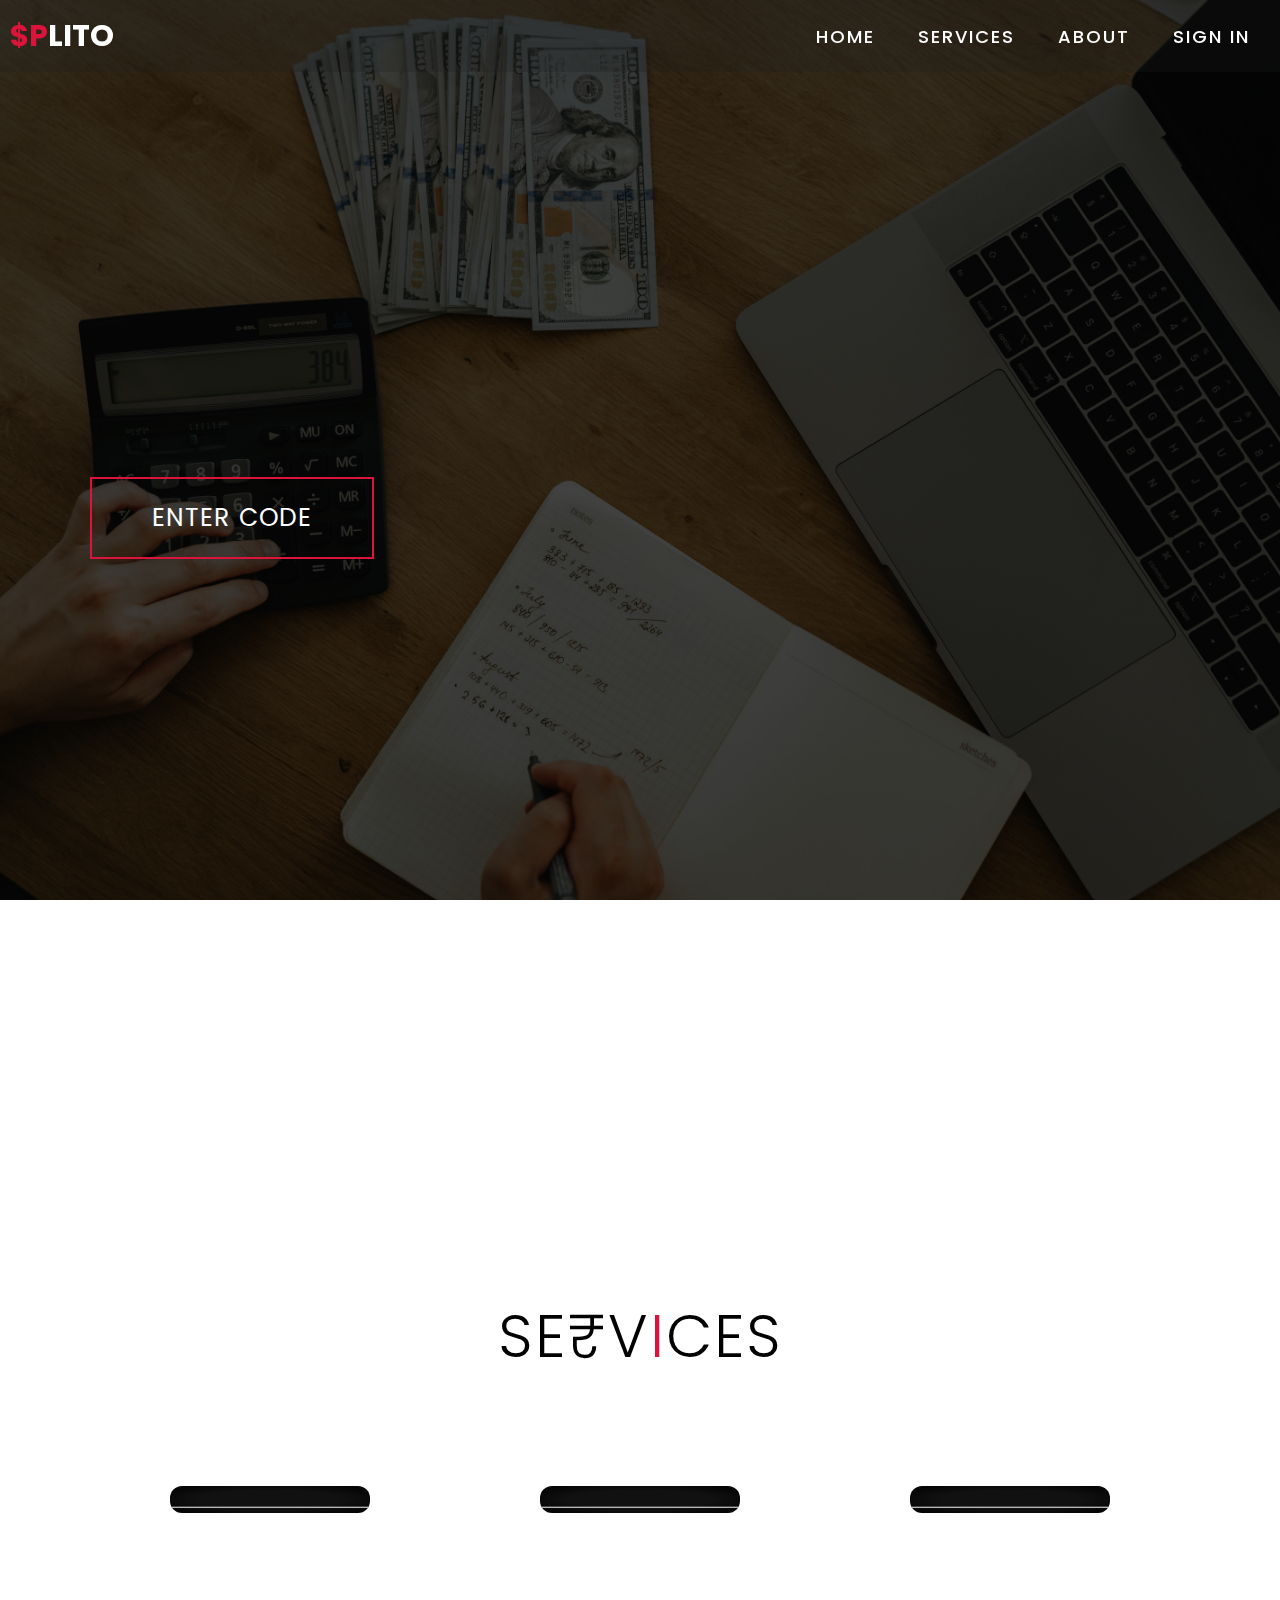
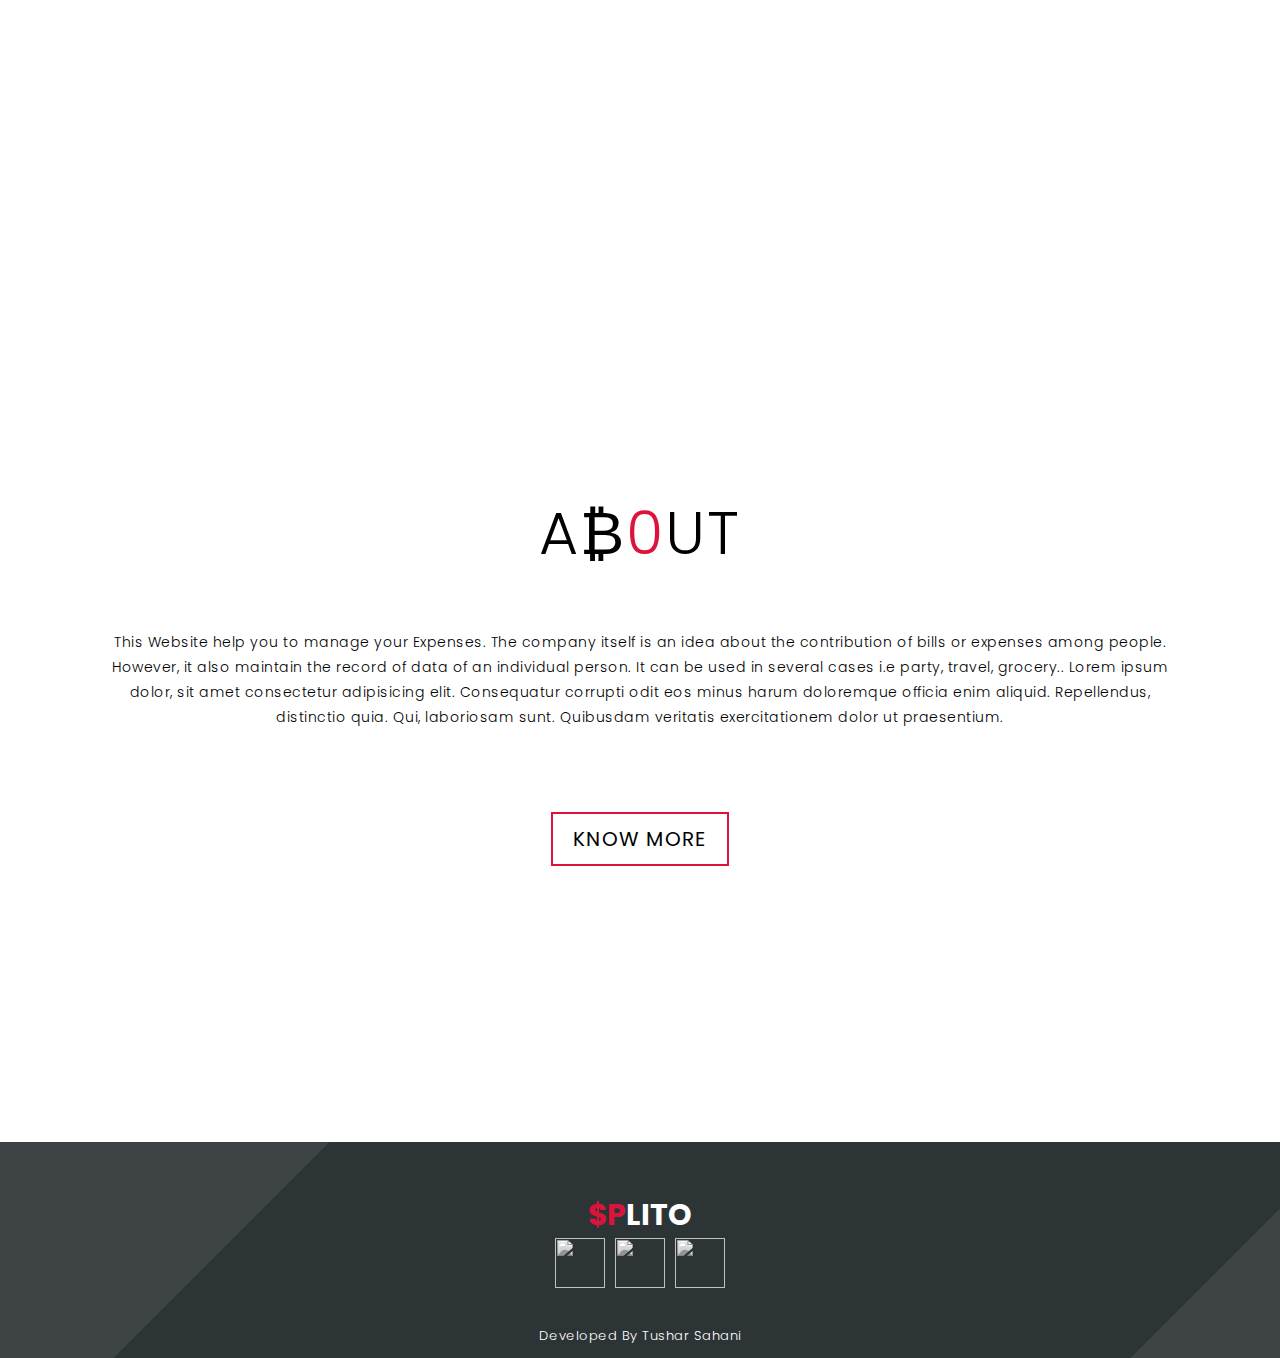
==== commit f9513574: "update" ====
--- a/contributequal/index.html
+++ b/contributequal/index.html
@@ -13,7 +13,7 @@
     rel="stylesheet">
   <link rel="stylesheet" href="login/login.css">
   <link href='https://unpkg.com/boxicons@2.1.2/css/boxicons.min.css' rel='stylesheet'>
-  <title style="font-family: 'La Belle Aurore', cursive;">Port Manifest</title>
+  <title style="font-family: 'La Belle Aurore', cursive;">Splito</title>
 
 </head>
 
@@ -24,7 +24,7 @@
       <div class="nav-bar">
         <div class="brand">
           <a href="#hero">
-            <h1><span>SP</span>LITO </h1>
+            <h1><span>$P</span>LITO </h1>
           </a>
         </div>
         <div class="nav-list">
@@ -141,7 +141,7 @@
   <section id="services">
     <div class="services container">
       <div class="service-top">
-        <h1 class="section-title">Serv<span>i</span>ces</h1>
+        <h1 class="section-title">SE₹V<span>I</span>CES</h1>
         <p></p>
       </div>
       <div class="home-container">
@@ -181,7 +181,7 @@
   <section id="about">
     <div class="about container">
       <div class="col-right">
-        <h1 class="section-title">AB<span>0</span>UT</h1>
+        <h1 class="section-title">A₿<span>0</span>UT</h1>
         <p>This Website help you to manage your Expenses. The company itself is an idea about the contribution of bills or expenses among people. However, it also
           maintain the record of data of an individual person. It can be used in several cases i.e
           party, travel, grocery..
@@ -198,7 +198,7 @@
   <section id="footer">
     <div class="footer container">
       <div class="brand">
-        <h1><span>SP</span>LITO </h1>
+        <h1><span>$P</span>LITO </h1>
       </div>
       <div class="social-icon">
         <div class="social-item">
